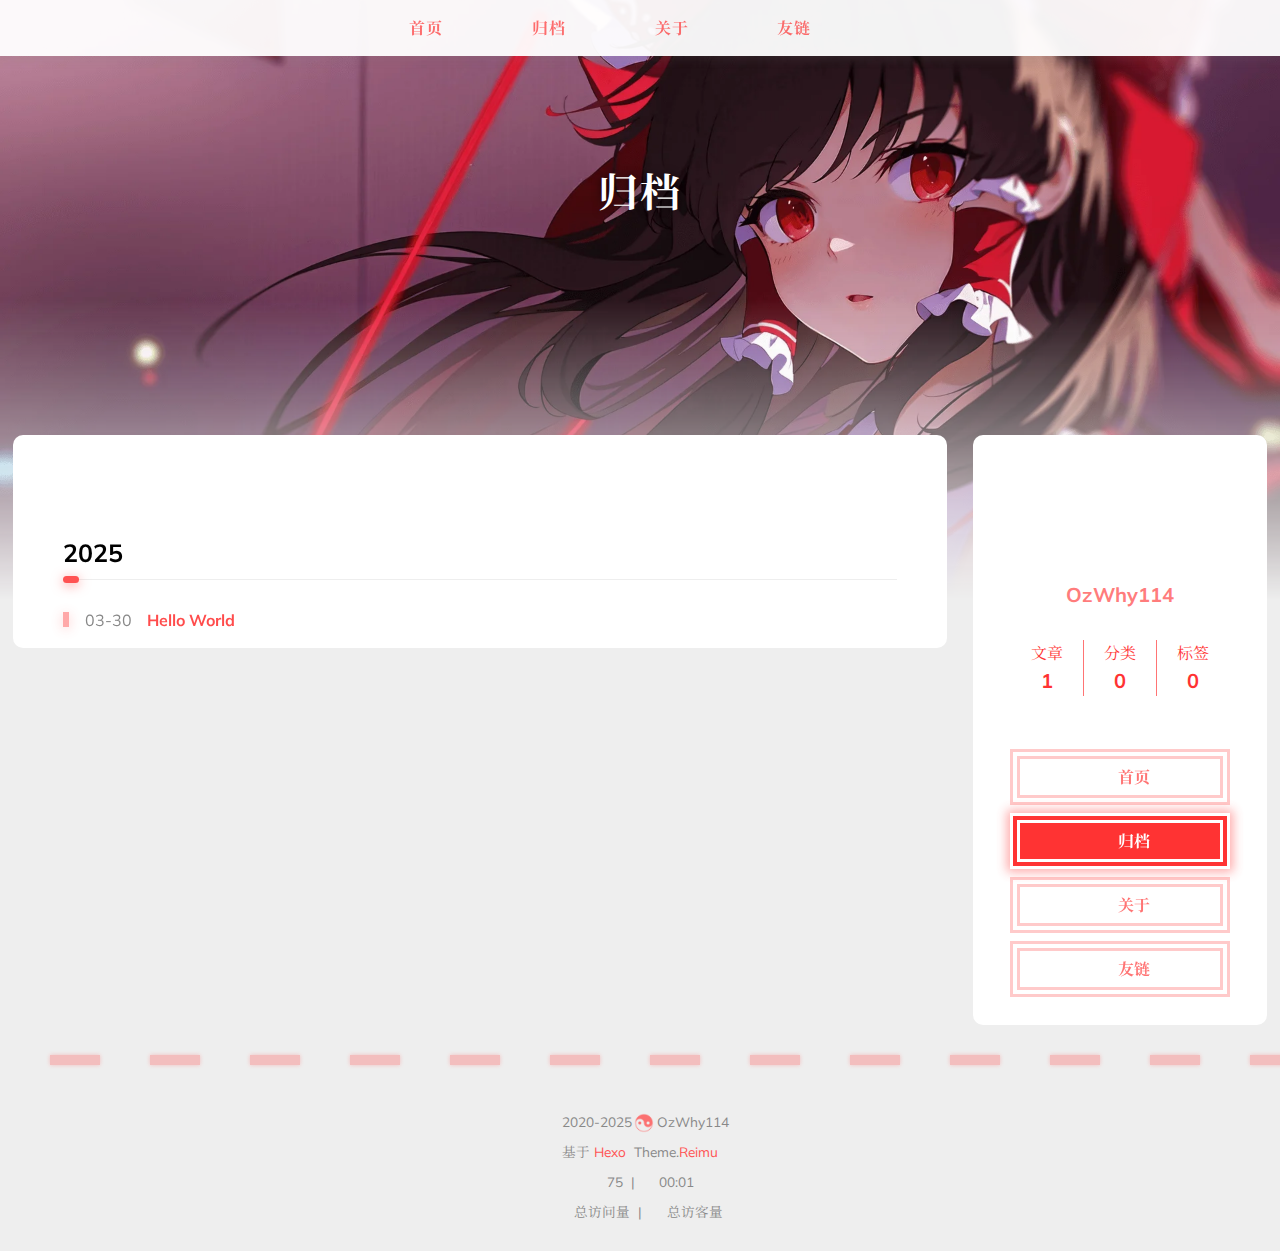
==== archives/index.html @ 9b06b402 "Site updated: 2025-03-31 12:13:21" ====
<!DOCTYPE html>
  <html lang="zh-CN"  
    
      data-theme-mode="auto"
    
  >
  <head>
  
  <meta charset="utf-8">
  

  

  

  <script>window.REIMU_CONFIG = {};window.REIMU_CONFIG.icon_font = '4552607_0khxww3tj3q9';window.REIMU_CONFIG.clipboard_tips = {"success":"复制成功(*^▽^*)","fail":"复制失败 (ﾟ⊿ﾟ)ﾂ","copyright":{"enable":false,"count":50,"content":"本文版权：本博客所有文章除特别声明外，均采用 BY-NC-SA 许可协议。转载请注明出处！"}};window.REIMU_CONFIG.code_block = {"expand":true};window.REIMU_CONFIG.base = 'http://example.com';</script>
  
  <title>
    归档 |
    
    Hexo
  </title>
  <meta name="viewport" content="width=device-width, initial-scale=1, shrink-to-fit=no">
  <link rel="preconnect" href="https://fonts.gstatic.com/" crossorigin><link rel="preload" as="style" href="https://fonts.googleapis.com/css?family=Mulish:400,400italic,700,700italic%7CNoto%20Serif%20SC:400,400italic,700,700italic&display=swap"><link rel="stylesheet" href="https://fonts.googleapis.com/css?family=Mulish:400,400italic,700,700italic%7CNoto%20Serif%20SC:400,400italic,700,700italic&display=swap" media="print" onload="this.media&#x3D;&#39;all&#39;">
  
    <link rel="preload" href="//at.alicdn.com/t/c/font_4552607_0khxww3tj3q9.woff2" as="font" type="font/woff2" crossorigin="anonymous">
  
  
    
<link rel="stylesheet" href="/css/loader.css">

  
  
    <meta property="og:type" content="website">
<meta property="og:title" content="Hexo">
<meta property="og:url" content="http://example.com/archives/index.html">
<meta property="og:site_name" content="Hexo">
<meta property="og:locale" content="zh_CN">
<meta property="og:image" content="http://example.com/images/banner.webp">
<meta property="article:author" content="OzWhy114">
<meta name="twitter:card" content="summary">
<meta name="twitter:image" content="http://example.com/images/banner.webp">
  
  
    <link rel="alternate" href="/atom.xml" title="Hexo" type="application/atom+xml">
  
  
    <link rel="shortcut icon" href="/images/favicon.ico">
  
  
<link rel="stylesheet" href="/css/style.css">

  <link rel="preload" href="https://npm.webcache.cn/photoswipe@5.4.4/dist/photoswipe.css" as="style" onload="this.onload=null;this.rel='stylesheet'">
  
  
  
  
    
<script src="https://npm.webcache.cn/pace-js@1.2.4/pace.min.js" integrity="sha384-k6YtvFUEIuEFBdrLKJ3YAUbBki333tj1CSUisai5Cswsg9wcLNaPzsTHDswp4Az8" crossorigin="anonymous"></script>

  
  
    
<link rel="stylesheet" href="https://npm.webcache.cn/@reimujs/aos@0.1.0/dist/aos.css">

  
  
  
<meta name="generator" content="Hexo 7.3.0"></head>

  <body>
    
    
  <div id='loader'>
    <div class="loading-left-bg loading-bg"></div>
    <div class="loading-right-bg loading-bg"></div>
    <div class="spinner-box">
      <div class="loading-taichi">
        
          <svg width="150" height="150" viewBox="0 0 1024 1024" class="icon" version="1.1" xmlns="https://www.w3.org/2000/svg" shape-rendering="geometricPrecision">
            <path d="M303.5 432A80 80 0 0 1 291.5 592A80 80 0 0 1 303.5 432z" fill="var(--red-1, #ff5252)" />
            <path d="M512 65A447 447 0 0 1 512 959L512 929A417 417 0 0 0 512 95A417 417 0 0 0 512 929L512 959A447 447 0 0 1 512 65z 
           M512 95A417 417 0 0 1 929 512A208.5 208.5 0 0 1 720.5 720.5L720.5 592A80 80 0 0 0 720.5 432A80 80 0 0 0 720.5 592L720.5 720.5A208.5 208.5 0 0 1 512 512A208.5 208.5 0 0 0 303.5 303.5A208.5 208.5 0 0 0 95 512A417 417 0 0 1 512 95z" fill="var(--red-1, #ff5252)" />
          </svg>
        
      </div>
      <div class="loading-word">少女祈祷中...</div>
    </div>
  </div>
  </div>
  <script>
    var time = null;
    var startLoading = () => {
      time = Date.now();
      document.getElementById('loader').classList.remove("loading");
    }
    var endLoading = () => {
      if (!time) {
        document.body.style.overflow = 'auto';
        document.getElementById('loader').classList.add("loading");
      } else {
        if (Date.now() - time > 500) {
          time = null;
          document.body.style.overflow = 'auto';
          document.getElementById('loader').classList.add("loading");
        } else {
          setTimeout(endLoading, 500 - (Date.now() - time));
          time = null;
        }
      }
    }
    window.addEventListener('DOMContentLoaded', endLoading);
    document.getElementById('loader').addEventListener('click', endLoading);
  </script>

<div id="copy-tooltip" style="pointer-events: none; opacity: 0; transition: all 0.2s ease; position: fixed;top: 50%;left: 50%;z-index: 999;transform: translate(-50%, -50%);color: white;background: rgba(0, 0, 0, 0.5);padding: 10px 15px;border-radius: 10px;">
</div>


    <div id="container">
      <div id="wrap">
        <div id="header-nav">
  <nav id="main-nav">
    
      
        <span class="main-nav-link-wrap">
          <div class="main-nav-icon icon rotate">
            &#xe62b;
          </div>
          <a class="main-nav-link" href="/">首页</a>
        </span>
      
        <span class="main-nav-link-wrap">
          <div class="main-nav-icon icon rotate">
            &#xe62b;
          </div>
          <a class="main-nav-link" href="/archives">归档</a>
        </span>
      
        <span class="main-nav-link-wrap">
          <div class="main-nav-icon icon rotate">
            &#xe62b;
          </div>
          <a class="main-nav-link" href="/about">关于</a>
        </span>
      
        <span class="main-nav-link-wrap">
          <div class="main-nav-icon icon rotate">
            &#xe62b;
          </div>
          <a class="main-nav-link" href="/friend">友链</a>
        </span>
      
    
    <a id="main-nav-toggle" class="nav-icon"></a>
  </nav>
  <nav id="sub-nav">
    
      <a id="nav-rss-link" class="nav-icon" href="/atom.xml" title="RSS 订阅" target="_blank"></a>
    
    
    
  </nav>
  
</div>
<header id="header">
  
    
      <picture>
        
      </picture>
      
        <img fetchpriority="high" src="/images/banner.webp" alt="">
      
    
  
  <div id="header-outer">
    <div id="header-title">
      
        
        
          <a href="/" id="logo">
            <h1 data-aos="slide-up">归档</h1>
          </a>
        
      
      
        
        <h2 id="subtitle-wrap" data-aos="slide-down">
          
        </h2>
      
    </div>
  </div>
</header>

        <div id="content"  class="sidebar-right" >
          <aside id="sidebar">
  
  
  
  <div class="sidebar-wrapper ">
    <div class="sidebar-wrap" data-aos="fade-up">
      
        <div class="sidebar-author">
  <img data-src="/avatar/avatar.webp" data-sizes="auto" alt="OzWhy114" class="lazyload">
  <div class="sidebar-author-name">OzWhy114</div>
  <div class="sidebar-description"></div>
</div>
<div class="sidebar-state">
  <div class="sidebar-state-article">
    <div>文章</div>
    <div class="sidebar-state-number">1</div>
  </div>
  <div class="sidebar-state-category">
    <div>分类</div>
    <div class="sidebar-state-number">0</div>
  </div>
  <div class="sidebar-state-tag">
    <div>标签</div>
    <div class="sidebar-state-number">0</div>
  </div>
</div>
<div class="sidebar-social">
  
</div>
<div class="sidebar-menu">
  
    
      <div class="sidebar-menu-link-wrap">
        <a class="sidebar-menu-link-dummy" href="/" aria-label="首页"></a>
        <div class="sidebar-menu-icon icon rotate">
          &#xe62b;
        </div>
        <div class="sidebar-menu-link">首页</div>
      </div>
    
      <div class="sidebar-menu-link-wrap">
        <a class="sidebar-menu-link-dummy" href="/archives" aria-label="归档"></a>
        <div class="sidebar-menu-icon icon rotate">
          &#xe62b;
        </div>
        <div class="sidebar-menu-link">归档</div>
      </div>
    
      <div class="sidebar-menu-link-wrap">
        <a class="sidebar-menu-link-dummy" href="/about" aria-label="关于"></a>
        <div class="sidebar-menu-icon icon rotate">
          &#xe62b;
        </div>
        <div class="sidebar-menu-link">关于</div>
      </div>
    
      <div class="sidebar-menu-link-wrap">
        <a class="sidebar-menu-link-dummy" href="/friend" aria-label="友链"></a>
        <div class="sidebar-menu-icon icon rotate">
          &#xe62b;
        </div>
        <div class="sidebar-menu-link">友链</div>
      </div>
    
  
</div>

      
      
    </div>
  </div>

  <div class="sidebar-widget">
  
  </div>
  
</aside>

          <section id="main">
<div class="archives-outer-wrap" data-aos="fade-up">
  
    <div class="tag-wrap">
  
</div>
<div class="category-wrap">
  
</div>
  
  
    
    
    
      
      
        
        
        <section class="archives-wrap" data-aos="fade-up">
          <div class="archive-year-wrap">
            <a href="/archives/2025" class="archive-year">2025</a>
          </div>
          <ul>
            
            <li class="archive-article">
  <div class="archive-article-date-wrap">
    <span>
      <time class="dt-published" datetime="2025-03-30T09:02:22.899Z" itemprop="datePublished">03-30</time>
    </span>
  </div>
  
    <a class="archive-article-title" href="/2025/03/30/hello-world/">Hello World</a>
  
</li>

            
            
          </ul>
        </section>
    
  
  </div>



</section>
        </div>
        
        
        <footer id="footer">
  <div style="width: 100%; overflow: hidden">
    <div class="footer-line"></div>
  </div>
  <div id="footer-info">
    
    <div>
      <span class="icon-copyright"></span>
      2020-2025
      <span class="footer-info-sep rotate"></span>
      OzWhy114
    </div>
    
      <div>
        基于&nbsp;<a href="https://hexo.io/" rel="noopener external nofollow noreferrer" target="_blank">Hexo</a>&nbsp;
        Theme.<a href="https://github.com/D-Sketon/hexo-theme-reimu" rel="noopener external nofollow noreferrer" target="_blank">Reimu</a>
      </div>
    
    
      <div>
        <span class="icon-brush"></span>
        75
        &nbsp;|&nbsp;
        <span class="icon-coffee"></span>
        00:01
      </div>
    
    
    
    
      <div>
        <span class="icon-eye"></span>
        <span id="busuanzi_container_site_pv">总访问量&nbsp;<span id="busuanzi_value_site_pv"></span></span>
        &nbsp;|&nbsp;
        <span class="icon-user"></span>
        <span id="busuanzi_container_site_uv">总访客量&nbsp;<span id="busuanzi_value_site_uv"></span></span>
      </div>
    
  </div>
</footer>

        
          <div class="sidebar-top">
            <div class="sidebar-top-taichi rotate"></div>
            <div class="arrow-up"></div>
          </div>
        
        <div id="mask" class="hide"></div>
      </div>
      <nav id="mobile-nav">
  <div class="sidebar-wrap">
    
      <div class="sidebar-author">
  <img data-src="/avatar/avatar.webp" data-sizes="auto" alt="OzWhy114" class="lazyload">
  <div class="sidebar-author-name">OzWhy114</div>
  <div class="sidebar-description"></div>
</div>
<div class="sidebar-state">
  <div class="sidebar-state-article">
    <div>文章</div>
    <div class="sidebar-state-number">1</div>
  </div>
  <div class="sidebar-state-category">
    <div>分类</div>
    <div class="sidebar-state-number">0</div>
  </div>
  <div class="sidebar-state-tag">
    <div>标签</div>
    <div class="sidebar-state-number">0</div>
  </div>
</div>
<div class="sidebar-social">
  
</div>
<div class="sidebar-menu">
  
    
      <div class="sidebar-menu-link-wrap">
        <a class="sidebar-menu-link-dummy" href="/" aria-label="首页"></a>
        <div class="sidebar-menu-icon icon rotate">
          &#xe62b;
        </div>
        <div class="sidebar-menu-link">首页</div>
      </div>
    
      <div class="sidebar-menu-link-wrap">
        <a class="sidebar-menu-link-dummy" href="/archives" aria-label="归档"></a>
        <div class="sidebar-menu-icon icon rotate">
          &#xe62b;
        </div>
        <div class="sidebar-menu-link">归档</div>
      </div>
    
      <div class="sidebar-menu-link-wrap">
        <a class="sidebar-menu-link-dummy" href="/about" aria-label="关于"></a>
        <div class="sidebar-menu-icon icon rotate">
          &#xe62b;
        </div>
        <div class="sidebar-menu-link">关于</div>
      </div>
    
      <div class="sidebar-menu-link-wrap">
        <a class="sidebar-menu-link-dummy" href="/friend" aria-label="友链"></a>
        <div class="sidebar-menu-icon icon rotate">
          &#xe62b;
        </div>
        <div class="sidebar-menu-link">友链</div>
      </div>
    
  
</div>

    
  </div>
  
</nav>

    </div>
    
    
<script src="https://npm.webcache.cn/lazysizes@5.3.2/lazysizes.min.js" integrity="sha384-3gT&#x2F;vsepWkfz&#x2F;ff7PpWNUeMzeWoH3cDhm&#x2F;A8jM7ouoAK0&#x2F;fP&#x2F;9bcHHR5kHq2nf+e" crossorigin="anonymous"></script>


<script src="https://npm.webcache.cn/clipboard@2.0.11/dist/clipboard.min.js" integrity="sha384-J08i8An&#x2F;QeARD9ExYpvphB8BsyOj3Gh2TSh1aLINKO3L0cMSH2dN3E22zFoXEi0Q" crossorigin="anonymous"></script>



<script src="/js/script.js"></script>



  
<script src="/js/aos.js"></script>

  <script>
    var aosInit = () => {
      AOS.init({
        duration: 1000,
        easing: "ease",
        once: true,
        offset: 50,
      });
    };
    if (document.readyState === 'loading') {
      document.addEventListener('DOMContentLoaded', aosInit);
    } else {
      aosInit();
    }
  </script>



<script src="/js/pjax_script.js" data-pjax></script>







  
<script src="https://npm.webcache.cn/mouse-firework@0.1.0/dist/index.umd.js" integrity="sha384-KM6i7tu43nYd6e0beIljxHMC5tZc58XBDu7pPA58w50h18Jsx7gLdimfS09RXlKv" crossorigin="anonymous"></script>

  <script>
    window.firework && window.firework(JSON.parse('{"excludeElements":["a","button"],"particles":[{"shape":"circle","move":["emit"],"easing":"easeOutExpo","colors":["#ff5252","#ff7c7c","#ffafaf","#ffd0d0"],"number":20,"duration":[1200,1800],"shapeOptions":{"radius":[16,32],"alpha":[0.3,0.5]}},{"shape":"circle","move":["diffuse"],"easing":"easeOutExpo","colors":["#ff0000"],"number":1,"duration":[1200,1800],"shapeOptions":{"radius":20,"alpha":[0.2,0.5],"lineWidth":6}}]}'))
  </script>










<div id="lazy-script">
  <div>
       
    
    
      
    
    
  </div>
</div>


  <script>
    console.log(String.raw`%c 
 ______     ______     __     __    __     __  __    
/\  == \   /\  ___\   /\ \   /\ "-./  \   /\ \/\ \   
\ \  __<   \ \  __\   \ \ \  \ \ \-./\ \  \ \ \_\ \  
 \ \_\ \_\  \ \_____\  \ \_\  \ \_\ \ \_\  \ \_____\ 
  \/_/ /_/   \/_____/   \/_/   \/_/  \/_/   \/_____/ 
                                                  
`,'color: #ff5252;')
    console.log('%c Theme.Reimu v' + '1.6.0' + ' %c https://github.com/D-Sketon/hexo-theme-reimu ', 'color: white; background: #ff5252; padding:5px 0;', 'padding:4px;border:1px solid #ff5252;')
  </script>
  



  
<script src="https://npm.webcache.cn/busuanzi@2.3.0/bsz.pure.mini.js" integrity="sha384-0M75wtSkhjIInv4coYlaJU83+OypaRCIq2SukQVQX04eGTCBXJDuWAbJet56id+S" crossorigin="anonymous" async></script>




<script>
  if ('serviceWorker' in navigator) {
    navigator.serviceWorker.getRegistrations().then((registrations) => {
      for (let registration of registrations) {
        registration.unregister();
      }
    });
  }
</script>









    
  </body>
  </html>
---- css/loader.css ----
[data-theme="dark"] #loader .loading-bg {
  background-color: rgba(37,37,37,0.9);
}
[data-theme="dark"] #loader .spinner-box .loading-word {
  color: var(--red-1, #ff5252);
}
#loader .loading-bg {
  position: fixed;
  z-index: 1000;
  width: 50%;
  height: 100%;
  background-color: rgba(255,255,255,0.9);
  transition: 0.8s;
}
#loader .loading-right-bg {
  right: 0;
}
#loader .spinner-box {
  position: fixed;
  z-index: 1001;
  display: flex;
  justify-content: center;
  align-items: center;
  width: 100%;
  height: 100vh;
  opacity: 1;
  transition: 0.5s;
}
#loader .spinner-box .loading-taichi {
  opacity: 0.8;
  animation: rotate-all 2s linear infinite;
}
#loader .spinner-box .loading-word {
  position: absolute;
  color: var(--red-1, #ff5252);
  top: calc(50% + 110px);
  left: 50%;
  transform: translate(-50%, -50%);
  font: 700 1.2rem Mulish, 'Noto Serif SC', 'Noto Serif JP', -apple-system, 'PingFang SC', 'Microsoft YaHei', sans-serif;
}
#loader.loading .loading-left-bg {
  transform: translate(-100%, 0);
}
#loader.loading .loading-right-bg {
  transform: translate(100%, 0);
}
#loader.loading .spinner-box {
  opacity: 0;
  visibility: hidden;
}
@keyframes rotate-all {
  100% {
    transform: rotate(360deg);
  }
}
---- css/style.css ----
:root {
  --red-0: #f00;
  --red-1: #ff5252;
  --red-2: #ff7c7c;
  --red-3: #ffafaf;
  --red-4: #ffd0d0;
  --red-5: #ffecec;
  --red-5-5: #fff3f3;
  --red-6: #fff7f7;
  --grey-9: #888;
  --grey-7: var(--color-default);
  --color-archive-year: #000;
  --color-default: #555;
  --color-border: var(--red-3);
  --color-link: var(--red-1);
  --color-background: #eee;
  --color-code-background: #f8f8f8;
  --color-header-background: rgba(255,255,255,0.9);
  --color-footer-background: #fff;
  --color-mobile-nav-background: #fff;
  --color-wrap: #fff;
  --color-sticky: #fff;
  --color-h2-border: #eee;
  --color-meta-shadow: var(--red-6);
  --color-hover-shadow: rgba(120,120,120,0.15);
  --color-h2-after: var(--red-1);
  --color-red-6-shadow: rgba(255,78,78,0.6);
  --color-red-3-shadow: rgba(255,78,78,0.3);
  --highlight-nav: #e6e6e6;
  --highlight-scrollbar: #d6d6d6;
  --highlight-background: #f7f7f7;
  --highlight-current-line: #dadada;
  --highlight-selection: #e9e9e9;
  --highlight-foreground: #4d4d4d;
  --highlight-comment: #7d7d7d;
  --highlight-red: #c8362b;
  --highlight-orange: #b66014;
  --highlight-yellow: #cb911d;
  --highlight-green: #2ea52e;
  --highlight-aqua: #479d9d;
  --highlight-blue: #1973b8;
  --highlight-purple: #7135ac;
  --cursor-default: url("../images/cursor/reimu-cursor-default.png"), auto;
  --cursor-pointer: url("../images/cursor/reimu-cursor-pointer.png"), pointer;
  --cursor-text: url("../images/cursor/reimu-cursor-text.png"), text;
  --footer-icon: url("../images/taichi.png");
  --sponsor-icon: url("../images/taichi.png");
  --top-icon: url("../images/taichi.png");
}
[data-theme="dark"]:root {
  --red-0: var(--red-1);
  --red-4: rgba(255,208,208,0.5);
  --red-5: rgba(255,228,228,0.15);
  --red-5-5: rgba(255,236,236,0.05);
  --red-6: rgba(255,243,243,0.2);
  --color-archive-year: #999;
  --color-default: #999;
  --color-border: var(--red-5);
  --color-background: #21252b;
  --color-code-background: rgba(232,232,232,0.1);
  --color-header-background: #222;
  --color-footer-background: #21252b;
  --color-mobile-nav-background: #21252b;
  --color-wrap: #272b30;
  --color-h2-border: #47474a;
  --color-meta-shadow: rgba(0,0,0,0.2);
  --color-hover-shadow: rgba(0,0,0,0.2);
  --highlight-nav: #2e353f;
  --highlight-scrollbar: #454d59;
  --highlight-background: #22272e;
  --highlight-current-line: #393939;
  --highlight-selection: #515151;
  --highlight-foreground: #ccc;
  --highlight-comment: #999;
  --highlight-red: #f47067;
  --highlight-orange: #f69d50;
  --highlight-yellow: #fc6;
  --highlight-green: #9c9;
  --highlight-aqua: #6cc;
  --highlight-blue: #54b6ff;
  --highlight-purple: #dcbdfb;
}
[data-theme="dark"]:root img {
  filter: brightness(70%);
}
[data-theme="dark"]:root .pswp__img {
  opacity: 1;
  filter: none;
  animation: none;
}
[data-theme="dark"]:root img.lazyloaded {
  opacity: 1;
  animation: blur-darken 0.8s ease-in-out forwards;
}
body [data-aos='fade-up'] {
  transform: translate3d(0, 30px, 0);
}
body [data-aos='zoom-in'] {
  transform: scale(0.8);
}
[data-aos^=fade],
[data-aos^=zoom] {
  transition-property: all !important;
}
@keyframes blur {
  0% {
    filter: blur(10px);
  }
  to {
    filter: blur(0);
  }
}
@keyframes blur-darken {
  0% {
    filter: blur(10px) brightness(70%);
  }
  to {
    filter: blur(0) brightness(70%);
  }
}
@keyframes rotate-all {
  100% {
    transform: rotate(360deg);
  }
}
@keyframes transform-all {
  100% {
    transform: translateX(-100px);
  }
}
.article-entry h1 {
  font-size: 2em;
}
.article-entry h2 {
  font-size: 1.5em;
  position: relative;
}
.article-entry h2:before {
  content: "";
  position: absolute;
  width: 100%;
  border-bottom: 1px solid var(--color-h2-border);
  bottom: -15px;
  box-sizing: unset;
  transition: 1s;
}
.article-entry h2:after {
  content: "";
  position: absolute;
  background: var(--color-h2-after);
  width: 1em;
  height: 7px;
  bottom: -18px;
  left: 0;
  border-radius: 10px;
  box-shadow: 0 2px 12px var(--color-red-6-shadow);
  transition: 0.3s;
}
.article-entry h2:hover:after {
  width: 3em;
}
.article-entry h3 {
  font-size: 1.3em;
}
.article-entry h4 {
  font-size: 1.2em;
}
.article-entry h5 {
  font-size: 1em;
}
.article-entry h6 {
  font-size: 1em;
  color: var(--grey-9);
}
.article-entry hr {
  margin: 10px 0;
  opacity: 0.3;
  height: 4px;
  background-image: linear-gradient(to right, var(--red-0) 50%, transparent 0%);
  background-size: 50px 4px;
  background-repeat: repeat-x;
  border: none;
  filter: drop-shadow(0px 0px 2px var(--red-1));
  transition: opacity 0.3s;
}
.article-entry hr:hover {
  opacity: 0.5;
}
.article-entry strong {
  font-weight: bold;
}
.article-entry em,
.article-entry cite {
  font-style: italic;
}
.article-entry sup,
.article-entry sub {
  font-size: 0.75em;
  line-height: 0;
  position: relative;
  vertical-align: baseline;
}
.article-entry sup {
  top: -0.5em;
}
.article-entry sub {
  bottom: -0.2em;
}
.article-entry small {
  font-size: 0.85em;
}
.article-entry acronym,
.article-entry abbr {
  text-decoration: none;
  border-bottom: 1px dotted;
}
.article-entry ul,
.article-entry ol,
.article-entry dl {
  margin: 0 20px;
  line-height: 1.8em;
}
.article-entry ul ul,
.article-entry ol ul,
.article-entry ul ol,
.article-entry ol ol {
  margin-top: 0;
  margin-bottom: 0;
}
.article-entry ul {
  list-style: disc;
}
.article-entry ol {
  list-style: decimal;
}
.article-entry dt {
  font-weight: bold;
}
@font-face {
  font-family: "iconfont";
  src: url("//at.alicdn.com/t/c/font_4552607_0khxww3tj3q9.woff2") format('woff2');
  font-display: swap;
}
.tag-wrap .archives-tag-list-link:before {
  font-family: "iconfont";
  content: "\e622";
}
.category-wrap .archives-category-list-link:before {
  font-family: "iconfont";
  content: "\e604";
}
.article-date-link:before {
  font-family: "iconfont";
  content: "\e606";
}
.article-category-link:before {
  font-family: "iconfont";
  content: "\e604";
}
.article-tag-list-link:before {
  font-family: "iconfont";
  content: "\e622";
}
.article-comment-link:before {
  font-family: "iconfont";
  content: "\e608";
}
.icon-copyright:before {
  font-family: "iconfont";
  content: "\e60a";
}
.icon-brush:before {
  font-family: "iconfont";
  content: "\e618";
}
.icon-coffee:before {
  font-family: "iconfont";
  content: "\e607";
}
.icon-eye:before {
  font-family: "iconfont";
  content: "\e60f";
}
.icon-user:before {
  font-family: "iconfont";
  content: "\e628";
}
#main-nav-toggle:before {
  font-family: "iconfont";
  content: "\e62f";
}
#nav-rss-link:before {
  font-family: "iconfont";
  content: "\e61f";
}
#nav-search-btn:before {
  font-family: "iconfont";
  content: "\e631";
}
#nav-sun-btn:before {
  font-family: "iconfont";
  content: "\e621";
}
#nav-moon-btn:before {
  font-family: "iconfont";
  content: "\e617";
}
#nav-circle-half-stroke-btn:before {
  font-family: "iconfont";
  content: "\e641";
}
#nav-language-btn:before {
  font-family: "iconfont";
  content: "\e642";
}
.icon-copy:before {
  font-family: "iconfont";
  content: "\e60c";
}
.icon-chevron-down:before {
  font-family: "iconfont";
  content: "\e609";
}
.icon-check:before {
  font-family: "iconfont";
  content: "\e636";
}
.icon-times:before {
  font-family: "iconfont";
  content: "\e637";
}
.icon-calendar:before {
  font-family: "iconfont";
  content: "\e605";
}
.icon-pencil:before {
  font-family: "iconfont";
  content: "\e61b";
}
.icon-clock:before {
  font-family: "iconfont";
  content: "\e613";
}
.post-sticky:before {
  font-family: "iconfont";
  content: "\e627";
}
.reimu-popup .popup-btn-close:before {
  font-family: "iconfont";
  content: "\e626";
}
.reimu-search-input-icon:before {
  font-family: "iconfont";
  content: "\e631";
}
.ais-pagination--item__previous a:before {
  font-family: "iconfont";
  content: "\e601";
}
.ais-pagination--item__next a:before {
  font-family: "iconfont";
  content: "\e630";
}
.sidebar-btn-wrapper .sidebar-toc-btn:before {
  font-family: "iconfont";
  content: "\e633";
}
.sidebar-btn-wrapper .sidebar-common-btn:before {
  font-family: "iconfont";
  content: "\e632";
}
.sidebar-top .arrow-up:before {
  font-family: "iconfont";
  content: "\e634";
}
.icon-link:before {
  font-family: "iconfont";
  content: "\e639";
}
.icon-globe:before {
  font-family: "iconfont";
  content: "\e638";
}
.icon-creative-commons:before {
  font-family: "iconfont";
  content: "\e63a";
}
.icon-taichi:before {
  font-family: "iconfont";
  content: "\e62b";
}
.icon-image:before {
  font-family: "iconfont";
  content: "\e63f";
}
.icon {
  font-family: "iconfont";
}
html,
body,
div,
span,
applet,
object,
iframe,
h1,
h2,
h3,
h4,
h5,
h6,
p,
blockquote,
pre,
a,
abbr,
acronym,
address,
big,
cite,
code,
del,
dfn,
em,
img,
ins,
kbd,
q,
s,
samp,
small,
strike,
strong,
sub,
sup,
tt,
var,
dl,
dt,
dd,
ol,
ul,
li,
fieldset,
form,
label,
legend,
table,
caption,
tbody,
tfoot,
thead,
tr,
th,
td {
  margin: 0;
  padding: 0;
  border: 0;
  outline: 0;
  font-weight: inherit;
  font-style: inherit;
  font-family: inherit;
  font-size: 100%;
  vertical-align: baseline;
}
body {
  line-height: 1;
  color: #000;
  background: #fff;
}
ol,
ul {
  list-style: none;
}
table {
  border-collapse: separate;
  border-spacing: 0;
  vertical-align: middle;
}
caption,
th,
td {
  text-align: left;
  font-weight: normal;
  vertical-align: middle;
}
a img {
  border: none;
}
h1,
h2,
h3,
h4,
h5,
h6 {
  font-family: 'Mulish','Noto Serif SC', '-apple-system','PingFang SC','Microsoft YaHei','sans-serif';
  font-weight: 700;
}
input,
button {
  margin: 0;
  padding: 0;
}
input::-moz-focus-inner,
button::-moz-focus-inner {
  border: 0;
  padding: 0;
}
html,
body,
#container {
  height: 100%;
  scroll-behavior: smooth;
  cursor: var(--cursor-default);
}
body {
  width: 100%;
  background: var(--color-background);
  -webkit-text-size-adjust: 100%;
  -webkit-font-smoothing: antialiased;
  text-size-adjust: 100%;
  font-family: 'Mulish','Noto Serif SC', '-apple-system','PingFang SC','Microsoft YaHei','sans-serif';
  transition: background 1s;
}
body ::selection {
  background: var(--red-1);
  color: #fff;
}
a {
  cursor: var(--cursor-pointer) !important;
}
.site-search input {
  cursor: var(--cursor-text) !important;
}
#main span,
#main p,
#main code,
#main kbd,
#main input,
#main textarea {
  cursor: var(--cursor-text) !important;
}
#main nav span {
  cursor: var(--cursor-default) !important;
}
#container {
  position: relative;
}
.mobile-nav-on {
  overflow: hidden !important;
}
#wrap {
  position: absolute;
  z-index: 1;
  top: 0;
  left: 0;
  height: 100%;
  width: 100%;
  transition: 1s;
  background: var(--color-background);
}
#main {
  flex: 1;
  padding: 0 10px;
  max-width: 100%;
  box-sizing: border-box;
}
@media screen and (max-width: 959px) {
  #main {
    min-width: 100%;
  }
}
#content {
  position: relative;
  display: flex;
  padding-top: 5px;
  align-items: stretch;
  max-width: 1350px;
  margin: 0 auto;
  overflow: visible;
}
@media screen and (min-width: 960px) {
  .sidebar-left #main,
  .sidebar-right #main {
    padding: 0;
    width: 73%;
    margin: 0 1%;
  }
}
#content.sidebar-right {
  flex-direction: row-reverse;
}
#mask {
  z-index: 1000;
  position: fixed;
  top: 0;
  left: 0;
  width: 100%;
  height: 100%;
  background: rgba(0,0,0,0.3);
  backdrop-filter: blur(3px);
  -webkit-backdrop-filter: blur(3px);
  opacity: 1;
  transition: 0.3s;
}
#mask.hide {
  opacity: 0;
  visibility: hidden;
}
#header {
  min-height: 400px;
  height: 35vh;
  position: relative;
}
#header img {
  position: absolute;
  top: 0;
  left: 0;
  width: 100%;
  height: 150%;
  z-index: -2;
  user-select: none;
  display: block;
  object-fit: cover;
  transition: 0.3s;
  -webkit-mask: linear-gradient(to top, transparent, #fff 50%);
  mask: linear-gradient(to top, transparent, #fff 50%);
}
@media screen and (max-width: 959px) {
  #header img {
    height: 120%;
  }
}
@media screen and (max-width: 767px) {
  #header img {
    height: 100%;
  }
}
#header-outer {
  height: 100%;
  position: relative;
  max-width: 100%;
}
[data-theme="dark"] #header-nav:hover {
  background: var(--color-header-background);
}
#header-nav {
  position: fixed;
  top: 0;
  left: 0;
  right: 0;
  display: flex;
  justify-content: center;
  background: var(--color-header-background);
  box-shadow: 0 0 10px 3px var(--color-hover-shadow);
  transition: background 1s, top 0.3s;
  z-index: 200;
}
#header-nav:hover {
  background: rgba(255,255,255,0.95);
}
#header-nav.header-nav-hidden {
  top: -80px;
}
#header-title {
  font-family: 'Mulish','Noto Serif SC', '-apple-system','PingFang SC','Microsoft YaHei','sans-serif';
  font-weight: 700;
  text-align: center;
  position: absolute;
  top: 50%;
  margin: -20px 2.5% 0;
  width: 95%;
}
#logo,
#subtitle {
  text-decoration: none;
  color: #fff;
}
#logo {
  font-size: 40px;
  font-weight: 700;
  letter-spacing: 2px;
  display: inline-block;
  transform: translateY(-20%);
  text-shadow: 0 0 0.5rem rgba(0,0,0,0.7);
}
@media screen and (max-width: 959px) {
  #logo {
    font-size: 35px;
  }
}
@media screen and (min-width: 480px) and (max-width: 767px) {
  #logo {
    font-size: 30px;
  }
}
@media screen and (max-width: 479px) {
  #logo {
    font-size: 30px;
  }
}
#subtitle {
  font-size: 18px;
  font-weight: 400;
  letter-spacing: 1px;
  text-shadow: 0 0 5px rgba(0,0,0,0.7);
}
@media screen and (max-width: 959px) {
  #subtitle {
    font-size: 15px;
  }
}
@media screen and (min-width: 480px) and (max-width: 767px) {
  #subtitle {
    font-size: 14px;
  }
}
@media screen and (max-width: 479px) {
  #subtitle {
    font-size: 13px;
  }
}
#subtitle-wrap {
  margin-top: 18px;
}
#main-nav {
  display: flex;
  align-items: center;
}
.nav-icon,
.main-nav-link-wrap,
.main-nav-link,
.main-nav-icon {
  color: var(--red-0);
  opacity: 0.8;
  text-decoration: none;
  transition: 0.2s;
  padding: 20px 15px;
}
.main-nav-link-wrap {
  padding: 0 15px;
  display: flex;
  transition: 0.3s;
}
.main-nav-link-wrap:hover {
  opacity: 1;
}
@media screen and (max-width: 959px) {
  .main-nav-link-wrap {
    padding: 0 10px;
  }
}
@media screen and (max-width: 767px) {
  .main-nav-link-wrap {
    padding: 0 4px;
  }
}
.nav-icon {
  text-align: center;
  font-size: 14px;
  width: 14px;
  height: 14px;
  will-change: transform;
}
.nav-icon:hover {
  opacity: 1;
  transform: scale(1.1);
}
[data-theme="dark"] .main-nav-link,
[data-theme="dark"] .nav-icon,
[data-theme="dark"] .main-nav-link-wrap {
  color: var(--red-2);
}
@media screen and (max-width: 767px) {
  .main-nav-link-wrap {
    display: none;
  }
}
.main-nav-link-wrap:hover .main-nav-icon:before {
  transform: rotate(90deg) scale(1.1);
}
.main-nav-link-wrap:hover .main-nav-icon {
  transform: scale(1.1);
}
.main-nav-link-wrap:hover .main-nav-icon.rotate {
  transform: rotate(90deg) scale(1.1);
}
.main-nav-link {
  letter-spacing: 1px;
  font-weight: 700;
  opacity: 0.7;
}
.main-nav-icon {
  cursor: var(--cursor-pointer);
  padding: 15px 5px;
  display: flex;
  align-items: center;
  font-size: 24px;
  font-weight: 400;
  transition: transform 0.3s;
  will-change: transform;
}
.main-nav-icon.rotate {
  transform: rotate(90deg);
}
.main-nav-icon:before {
  font-size: 24px;
  font-weight: 400;
  transform: rotate(90deg);
  transition: transform 0.3s;
  will-change: transform;
}
#main-nav-toggle {
  display: none;
}
@media screen and (max-width: 767px) {
  #main-nav-toggle {
    display: block;
  }
}
#sub-nav,
#i18n-nav {
  display: flex;
  align-items: center;
}
#nav-sun-btn:before,
#nav-moon-btn:before,
#nav-circle-half-stroke-btn:before {
  font-weight: 700;
}
#i18n-nav {
  margin-left: 8px;
}
.custom-dropdown {
  position: relative;
}
.select-selected {
  padding: 14px;
  color: var(--red-2);
  cursor: pointer;
  font-size: 14px;
  display: flex;
  align-items: center;
  justify-content: space-between;
}
.select-items {
  position: absolute;
  top: 100%;
  left: 0;
  right: 0;
  border-radius: 5px;
  background-color: var(--color-wrap);
  margin-top: 5px;
  display: none;
  z-index: 1;
  font-size: 14px;
  overflow: hidden;
  box-shadow: 0 0 10px 3px var(--color-hover-shadow);
}
.select-items li {
  list-style: none;
  padding: 10px;
  cursor: pointer;
  color: var(--red-2);
  transition: 1s;
}
.select-items li:hover {
  color: #fff;
  background: var(--red-1);
}
.select-items.show {
  display: block;
}
.select-items li.selected {
  background: var(--red-1);
  color: #fff;
}
.hr-line {
  margin: 10px 35px;
  opacity: 0.3;
  height: 4px;
  background-image: linear-gradient(to right, var(--red-0) 50%, transparent 0%);
  background-size: 50px 4px;
  background-repeat: repeat-x;
  filter: drop-shadow(0px 0px 2px var(--red-1));
  transition: opacity 0.3s;
}
.hr-line:hover {
  opacity: 0.5;
}
.article-inner {
  background: var(--color-wrap);
  border-radius: 10px;
  display: flow-root;
  transition: 0.3s;
}
.article-meta {
  display: flex;
  flex-direction: column;
  padding: 20px 35px 0;
}
.article-date-link,
.article-category-link {
  text-decoration: none;
  text-transform: uppercase;
  font-size: 14px;
  color: var(--red-1);
  background: var(--red-5);
  border-radius: 10px;
  padding: 10px 18px;
  margin: 0 12px 1em 0;
  box-shadow: 0 0 5px 2px var(--color-meta-shadow);
  transition: 0.3s;
}
.article-date {
  display: flex;
}
.article-date-link:before {
  margin-right: 10px;
}
.article-category {
  display: flex;
  flex-wrap: wrap;
}
.article-category-link:before {
  font-weight: 700;
  margin-right: 10px;
}
.article-entry {
  color: var(--color-default);
  padding: 0 35px;
}
.article-entry:before,
.article-entry:after {
  content: "";
  display: table;
}
.article-entry:after {
  clear: both;
}
@media screen and (max-width: 767px) {
  .article-entry {
    padding: 0 20px;
  }
}
.article-entry p,
.article-entry table {
  line-height: 1.8em;
  margin: 1.2em 0;
}
.article-entry h1,
.article-entry h2,
.article-entry h3,
.article-entry h4,
.article-entry h5,
.article-entry h6 {
  font-weight: bold;
  line-height: 1.2em;
  margin: 1.2em 0 0.8em;
}
.article-entry h1:before,
.article-entry h2:before,
.article-entry h3:before,
.article-entry h4:before,
.article-entry h5:before,
.article-entry h6:before {
  font-family: "iconfont";
  font-weight: normal;
}
.article-entry h1 a,
.article-entry h2 a,
.article-entry h3 a,
.article-entry h4 a,
.article-entry h5 a,
.article-entry h6 a {
  font-family: "iconfont";
  opacity: 0.5;
  margin-right: 5px;
  transition: 0.3s;
}
.article-entry h1 a:hover,
.article-entry h2 a:hover,
.article-entry h3 a:hover,
.article-entry h4 a:hover,
.article-entry h5 a:hover,
.article-entry h6 a:hover {
  opacity: 0.8;
  text-decoration: none !important;
}
.article-entry h2 {
  margin-bottom: 40px;
}
.article-entry a {
  color: var(--color-link);
  text-decoration: none;
  word-break: break-word;
}
.article-entry a:hover {
  text-decoration: underline;
}
.article-entry ul,
.article-entry ol,
.article-entry dl {
  margin-top: 1.2em;
  margin-bottom: 1.2em;
}
.article-entry li:hover::marker {
  transition: color 0.2s;
  color: var(--red-1);
}
.article-entry img {
  opacity: 0;
  transition: 0.3s;
}
.article-entry img,
.article-entry video {
  max-width: 100%;
  height: auto;
  display: block;
  margin: auto;
}
.article-entry img.lazyloaded {
  opacity: 1;
  animation: blur 0.8s ease-in-out forwards;
}
.article-entry iframe {
  border: none;
}
.article-entry table {
  width: 100%;
  border-collapse: collapse;
  border-spacing: 0;
}
.article-entry th {
  font-weight: bold;
  border-bottom: 3px solid var(--color-border);
  padding-bottom: 0.5em;
}
.article-entry td {
  border-bottom: 1px solid var(--color-border);
  padding: 10px 0;
}
.article-entry blockquote {
  background: var(--red-5-5);
  border-left: 6px var(--red-4) solid;
  margin: 1.2em 0;
  border-radius: 10px;
  transition: 0.3s;
  padding: 1px 10px;
  box-shadow: 0 0 5px 2px var(--color-meta-shadow);
}
.article-entry blockquote:hover {
  box-shadow: 0 0 6px 4px var(--color-meta-shadow);
}
.article-entry blockquote footer {
  font-size: 14px;
  margin: 1.8em 0;
}
.article-entry blockquote footer cite:before {
  content: "—";
  padding: 0 0.5em;
}
.article-entry details {
  padding: 18px 12px;
  border-radius: 10px;
  background-color: var(--red-5-5);
  box-shadow: 0 0 5px 2px var(--color-meta-shadow);
  transition: 0.3s;
}
.article-entry details:hover {
  box-shadow: 0 0 6px 4px var(--color-meta-shadow);
}
.article-entry summary {
  font-size: 1.1em;
  font-weight: bold;
  cursor: pointer;
  padding: 8px;
  border: none;
  border-radius: 10px;
  transition: 0.3s;
}
.article-entry summary:hover {
  background-color: var(--red-5);
}
.article-entry details[open] summary {
  background-color: var(--red-5);
}
.article-entry details[open] summary:hover {
  background-color: var(--red-5);
}
.article-entry details p {
  margin: 20px 0 0;
  padding: 10px;
  background-color: var(--color-footer-background);
  border-radius: 10px;
  transition: 0.3s;
}
.article-entry .pullquote {
  text-align: left;
  width: 45%;
  margin: 0;
}
.article-entry .pullquote.left {
  margin-left: 0.5em;
  margin-right: 1em;
}
.article-entry .pullquote.right {
  margin-right: 0.5em;
  margin-left: 1em;
}
.article-entry .caption {
  color: var(--grey-9);
  display: block;
  font-size: 0.9em;
  margin-top: 0.5em;
  position: relative;
  text-align: center;
}
.article-entry .video-container {
  position: relative;
  padding-top: 56.25%;
  height: 0;
  overflow: hidden;
}
.article-entry .video-container iframe,
.article-entry .video-container object,
.article-entry .video-container embed {
  position: absolute;
  top: 0;
  left: 0;
  width: 100%;
  height: 100%;
  margin-top: 0;
}
.article-more-link a {
  display: inline-block;
  line-height: 1em;
  padding: 10px 18px;
  border-radius: 10px;
  background: var(--red-5);
  color: var(--red-1);
  text-decoration: none;
  box-shadow: 0 0 5px 2px var(--color-meta-shadow);
  transition: 0.3s;
}
.article-more-link a:hover {
  background: var(--color-link);
  color: #fff;
  text-decoration: none;
}
.article-footer {
  font-size: 14px;
  margin: 0 35px 20px;
}
.article-footer:before,
.article-footer:after {
  content: "";
  display: table;
}
.article-footer:after {
  clear: both;
}
@media screen and (max-width: 767px) {
  .article-footer {
    margin: 0 20px 20px;
  }
}
.article-footer:hover:before {
  opacity: 0.5;
}
.article-footer:before {
  content: "";
  display: block;
  margin-top: 10px;
  opacity: 0.3;
  height: 4px;
  background-image: linear-gradient(to right, var(--red-0) 50%, transparent 0%);
  background-size: 50px 4px;
  background-repeat: repeat-x;
  filter: drop-shadow(0px 0px 2px var(--red-1));
  transition: 0.3s;
}
.article-footer a {
  text-decoration: none;
}
.article-tag-list-link,
.article-comment-link,
.article-visitor-link {
  color: var(--red-1);
  margin-top: 20px;
}
.article-tag-list-item {
  float: left;
  text-decoration: none;
  text-transform: uppercase;
  background: var(--red-5);
  border-radius: 10px;
  padding: 8px 15px;
  margin-top: 20px;
  margin-right: 10px;
  box-shadow: 0 0 5px 2px var(--color-meta-shadow);
}
.article-tag-list-link:before {
  margin-right: 10px;
}
.article-comment-link {
  float: right;
  background: var(--red-5);
  margin-left: 20px;
  border-radius: 10px;
  padding: 8px 15px;
}
.article-comment-link:before {
  margin-right: 10px;
}
.article-visitor-link {
  float: right;
  font-size: 14px;
  background: var(--red-5);
  border-radius: 10px;
  padding: 8px 15px;
}
#article-nav {
  margin-top: 10px;
  display: flex;
  flex-direction: column;
  border-radius: 10px;
  overflow: hidden;
}
@media screen and (min-width: 768px) {
  #article-nav {
    flex-direction: row;
  }
}
.article-nav-link-wrap {
  color: #fff;
  position: relative;
  flex: 1;
  display: flex;
  flex-direction: column;
  justify-content: center;
  padding-left: 20px;
  opacity: 0.9;
  transition: opacity 0.3s;
  height: 150px;
  min-height: 150px;
  flex-shrink: 0;
}
.article-nav-link-wrap a,
.article-nav-link-wrap img {
  position: absolute;
  top: 0;
  left: 0;
  width: 100%;
  height: 100%;
  filter: brightness(70%);
}
.article-nav-link-wrap img {
  display: block;
  opacity: 0;
  object-fit: cover;
  z-index: -1;
}
.article-nav-link-wrap img.lazyloaded {
  opacity: 1;
}
.article-nav-link-wrap:hover {
  opacity: 1;
}
.article-nav-link-right {
  align-items: flex-end;
  padding-right: 20px;
}
.article-nav-caption {
  text-transform: uppercase;
  letter-spacing: 2px;
  font-weight: bold;
}
.article-nav-title {
  font-size: 1.2em;
  line-height: 1.8em;
  margin-top: 0.8em;
  text-shadow: 0 0.2rem 0.3rem rgba(0,0,0,0.5);
}
.article-gallery {
  background: #000;
  position: relative;
}
.article-gallery-photos {
  position: relative;
  overflow: hidden;
}
.article-gallery-img {
  display: none;
  max-width: 100%;
}
.article-gallery-img:first-child {
  display: block;
}
.article-gallery-img.loaded {
  position: absolute;
  display: block;
}
.article-gallery-img img {
  display: block;
  max-width: 100%;
  margin: 0 auto;
}
.post-link {
  position: absolute;
  top: 0;
  left: 0;
  width: 100%;
  height: 100%;
}
.post-wrap-left,
.post-wrap-right {
  width: 100%;
  height: 230px;
  margin-bottom: 40px;
  position: relative;
  border-radius: 10px;
  background: var(--color-wrap);
  display: flex;
  transition: 0.3s;
}
[data-theme="dark"] .post-wrap-left,
[data-theme="dark"] .post-wrap-right {
  box-shadow: 0 0 10px 3px var(--color-hover-shadow);
}
.post-wrapper {
  border-radius: 10px;
  transition: 0.3s;
}
.post-wrapper .aos-animate {
  transition-property: initial !important;
}
@media screen and (min-width: 768px) {
  .post-wrapper .aos-animate:hover {
    box-shadow: 0 0 10px 3px var(--color-hover-shadow);
  }
}
.post-wrapper img {
  will-change: transform;
}
@media screen and (min-width: 768px) {
  .post-wrapper:hover {
    transform: scale(1.01);
  }
  .post-wrapper:hover img {
    transform: scale(1.05);
  }
}
.post-wrap-right {
  flex-direction: row-reverse;
}
@media screen and (max-width: 767px) {
  .post-wrap-left,
  .post-wrap-right {
    flex-direction: column;
    height: 400px;
  }
}
.post-info {
  height: 100%;
  width: 100%;
  padding: 20px;
  overflow: hidden;
  box-sizing: border-box;
}
.post-meta {
  display: flex;
  justify-content: flex-end;
  margin: 5px 0;
}
.post-meta span {
  font-size: 14px;
  color: var(--grey-7);
  margin: 0 8px;
  white-space: nowrap;
  text-overflow: ellipsis;
  overflow: hidden;
}
.post-meta span:before {
  margin: 0 10px;
}
@media screen and (max-width: 767px) {
  .post-meta span:before {
    margin: 0;
  }
}
.post-article {
  display: -webkit-box;
  -webkit-box-orient: vertical;
  -webkit-line-clamp: 3;
  line-clamp: 3;
  overflow: hidden;
  line-height: 30px;
  font-size: 15px;
  color: var(--grey-7);
}
.post-article a {
  color: var(--color-link);
}
.post-cover-left,
.post-cover-right {
  width: 40%;
  position: relative;
  overflow: hidden;
  min-height: 95px;
  background-color: var(--color-wrap);
  flex-shrink: 0;
  pointer-events: none;
}
@media screen and (max-width: 767px) {
  .post-cover-left,
  .post-cover-right {
    width: 100%;
    height: 45%;
  }
}
.post-cover-left img,
.post-cover-right img {
  display: block;
  opacity: 0;
  transition: 0.2s;
  position: absolute;
  left: 0;
  top: 0;
  object-fit: cover;
  width: 100%;
  height: 100%;
}
.post-cover-left img.lazyloaded,
.post-cover-right img.lazyloaded {
  opacity: 1;
  animation: blur 0.8s forwards;
}
@media screen and (min-width: 768px) {
  .post-cover-left {
    border-radius: 10px 0 0 10px;
    -webkit-clip-path: polygon(0 0, 92% 0%, 100% 100%, 0% 100%);
    clip-path: polygon(0 0, 92% 0%, 100% 100%, 0% 100%);
  }
}
@media screen and (max-width: 767px) {
  .post-cover-left {
    border-radius: 10px 10px 0 0;
  }
}
@media screen and (min-width: 768px) {
  .post-cover-right {
    border-radius: 0 10px 10px 0;
    -webkit-clip-path: polygon(0 0, 100% 0%, 100% 100%, 8% 100%);
    clip-path: polygon(0 0, 100% 0%, 100% 100%, 8% 100%);
  }
}
@media screen and (max-width: 767px) {
  .post-cover-right {
    border-radius: 10px 10px 0 0;
  }
}
.post-title {
  padding: 20px 0;
  color: var(--color-link);
  font-size: 25px;
  letter-spacing: 1px;
  white-space: nowrap;
  overflow: hidden;
  text-overflow: ellipsis;
}
.post-sticky {
  position: absolute;
  display: flex;
  justify-content: center;
  align-items: center;
  top: 0;
  left: 0;
  width: 70px;
  height: 35px;
  background: var(--color-sticky);
  color: var(--red-1);
  font-weight: bold;
  font-size: 15px;
  z-index: 1;
  transition: 0.3s;
  border-top-left-radius: 10px;
  border-bottom-right-radius: 10px;
}
.post-sticky:before {
  margin-right: 5px;
}
#comments {
  background: var(--color-wrap);
  padding: 20px;
  border-radius: 10px;
  margin: 10px 0;
}
#comments a {
  color: var(--color-link);
}
.gscomment {
  width: auto;
}
.gtcomment {
  color: var(--color-default);
}
.wl-emoji-popup {
  max-width: calc(100vw - 90px) !important;
}
.wl-count {
  color: var(--color-default);
}
.wl-header input {
  font-size: revert !important;
}
.archives-outer-wrap {
  background: var(--color-wrap);
  border-radius: 10px;
  padding: 15px 0;
}
.archives-wrap {
  padding: 20px 50px;
}
.archive-year-wrap {
  margin-bottom: 2em;
  position: relative;
}
.archive-year-wrap:before {
  content: "";
  width: 100%;
  border-bottom: 1px solid var(--color-h2-border);
  position: absolute;
  bottom: -15px;
  transition: 1s;
}
.archive-year-wrap:after {
  content: "";
  position: absolute;
  background: var(--color-h2-after);
  width: 1em;
  height: 7px;
  bottom: -18px;
  left: 0;
  border-radius: 10px;
  box-shadow: 0 2px 12px var(--color-red-6-shadow);
  transition: 0.3s;
}
.archive-year-wrap:hover:after {
  width: 3em;
}
.archive-year {
  text-decoration: none;
  color: var(--color-archive-year);
  margin-bottom: 15px;
  font-weight: bold;
  font-size: 25px;
}
.archive-article {
  padding: 15px 0 15px 25px;
  display: flex;
  align-items: center;
}
.archive-article:before {
  content: "";
  display: inline-block;
  vertical-align: middle;
  width: 6px;
  height: 15px;
  background: var(--color-h2-after);
  margin: -2px 11px 0 -25px;
  box-shadow: 0 2px 12px var(--color-red-6-shadow);
  opacity: 0.5;
  transition: 0.2s;
  flex-shrink: 0;
}
.archive-article:hover:before {
  width: 6px;
  height: 6px;
  border-radius: 50%;
  opacity: 1;
}
.archive-article:hover .archive-article-title {
  opacity: 1;
}
.archive-article-date-wrap {
  flex-shrink: 0;
}
.archive-article-date-wrap a {
  text-decoration: none;
}
.dt-published {
  color: var(--grey-9);
  margin-left: 5px;
}
.archive-article-title {
  display: inline-block;
  text-decoration: none;
  font-weight: bold;
  color: var(--red-0);
  transition: 0.3s;
  opacity: 0.7;
  margin-left: 15px;
}
#page-nav {
  margin: 50px auto;
  background: var(--color-wrap);
  border-radius: 10px;
  text-align: center;
  color: var(--grey-9);
  overflow: hidden;
  transition: 1s;
}
#page-nav:hover {
  box-shadow: 0 0 10px 2px var(--color-hover-shadow);
}
#page-nav a,
#page-nav span {
  padding: 10px 15px;
}
#page-nav a {
  color: var(--grey-9);
  text-decoration: none;
  transition: 0.2s;
}
#page-nav a:hover {
  background: var(--red-2);
  box-shadow: 0 0 10px var(--color-red-6-shadow);
  color: #fff;
}
#page-nav .prev {
  float: left;
  padding: 15px;
}
#page-nav .next {
  float: right;
  padding: 15px;
}
#page-nav .page-number {
  display: inline-block;
  border-radius: 10px;
  margin: 5px;
}
@media screen and (max-width: 479px) {
  #page-nav .page-number {
    display: none;
  }
}
#page-nav .current {
  background: var(--red-1);
  color: #fff;
  font-weight: bold;
  box-shadow: 0 0 10px var(--color-red-6-shadow);
}
@media screen and (max-width: 479px) {
  #page-nav .current {
    display: inline-block;
  }
}
#page-nav .space {
  display: inline-block;
  margin: 5px;
  color: var(--color-border);
}
@media screen and (max-width: 479px) {
  #page-nav .space {
    display: none;
  }
}
.tag-wrap,
.category-wrap {
  display: flex;
  flex-wrap: wrap;
  padding: 10px 50px;
}
.tag-wrap a,
.category-wrap a {
  text-decoration: none;
}
.archives-tag-list-item,
.archives-category-list-item {
  display: flex;
  text-transform: uppercase;
  background: var(--red-5);
  border-radius: 10px;
  padding: 8px 15px;
  margin: 5px;
  box-shadow: 0 0 5px 2px var(--color-meta-shadow);
}
.archives-tag-list-link,
.archives-category-list-link {
  color: var(--red-1);
  font-size: 12px;
}
.archives-tag-list-link:before,
.archives-category-list-link:before {
  margin-right: 10px;
}
.archives-category-list-item {
  background: var(--red-5-5);
  padding: 10px 20px;
}
.archives-category-list-link {
  font-size: 14px;
}
.archives-category-list-link:before {
  font-weight: 700;
}
#footer {
  background-color: linear-gradient(to top, var(--color-footer-background) 50%, transparent);
  padding: 40px 0 20px;
  color: var(--grey-9);
  transition: 1s;
}
#footer:hover .footer-line {
  opacity: 0.5;
}
#footer a {
  color: var(--color-link);
  text-decoration: none;
}
#footer a:hover {
  text-decoration: underline;
}
#footer .footer-beian a {
  color: var(--grey-9);
}
.footer-line {
  margin: 20px 0 40px;
  opacity: 0.3;
  width: 200%;
  height: 10px;
  background: linear-gradient(to left, var(--red-1) 50%, transparent 0%) repeat-x 0 0/100px 10px;
  transition: opacity 0.3s;
  animation: transform-all 3s linear infinite;
  filter: drop-shadow(0px 0px 2px var(--red-1));
}
#footer-info {
  line-height: 1.8em;
  font-size: 0.85em;
}
#footer-info div {
  margin: 5px 0;
  display: flex;
  justify-content: center;
}
.icon-brush,
.icon-coffee,
.icon-eye,
.icon-user {
  margin: 0 5px;
}
.footer-info-sep {
  width: 25px;
  opacity: 0.8;
}
.footer-info-sep.rotate {
  animation: rotate-all 3s linear infinite;
}
@supports (-webkit-mask: var(--footer-icon) no-repeat center/80%) {
  .footer-info-sep {
    background-color: var(--red-1);
    -webkit-mask: var(--footer-icon) no-repeat center/80%;
  }
}
@supports (mask: var(--footer-icon) no-repeat center/80%) {
  .footer-info-sep {
    background-color: var(--red-1);
    mask: var(--footer-icon) no-repeat center/80%;
  }
}
@supports not ((mask: var(--footer-icon) no-repeat center/80%) and (-webkit-mask: var(--footer-icon) no-repeat center/80%)) {
  .footer-info-sep {
    background: var(--footer-icon) no-repeat center/80%;
  }
}
@media screen and (min-width: 960px) {
  #mobile-nav {
    display: none;
  }
}
@media screen and (max-width: 959px) {
  #mobile-nav {
    position: fixed;
    top: 0;
    left: -280px;
    width: 280px;
    height: 100%;
    background: var(--color-mobile-nav-background);
    z-index: 1001;
    transition: 0.3s;
  }
  .mobile-nav-on #mobile-nav {
    left: 0;
  }
}
#mobile-nav .sidebar-wrap {
  background: var(--color-mobile-nav-background);
}
.article-entry pre,
.article-entry .highlight {
  background: var(--highlight-background);
  padding: 0 20px 15px;
  border-radius: 10px;
  color: var(--highlight-foreground);
  line-height: 25.2px;
}
.article-entry .highlight .gutter pre,
.article-entry .gist .gist-file .gist-data .line-numbers {
  color: #666;
  font-size: 0.85em;
}
.article-entry .mermaid {
  background: transparent;
}
.article-entry figure {
  display: block;
  margin-block-start: 1.2em;
  margin-block-end: 1.2em;
  margin-inline-start: 0;
  margin-inline-end: 0;
  transition: 0.3s;
  box-shadow: 0 0 10px 2px var(--color-hover-shadow);
}
.article-entry figure:hover {
  box-shadow: 0 0 10px 4px var(--color-hover-shadow);
}
.article-entry figure ::-webkit-scrollbar {
  width: 10px;
  height: 10px;
  background-color: transparent;
}
.article-entry figure ::-webkit-scrollbar-track {
  border-radius: 10px;
  background-color: transparent;
}
.article-entry figure ::-webkit-scrollbar-thumb {
  border-radius: 10px;
  background-color: var(--highlight-scrollbar);
}
.article-entry pre,
.article-entry code,
.article-entry kbd {
  font-family: 'Menlo','Monaco','Consolas','monospace';
  font-size: 95%;
  transition: 0.3s;
  word-break: break-word;
}
.article-entry code,
.article-entry kbd {
  background: var(--color-code-background);
  padding: 1px 5px;
  border-radius: 5px;
  color: var(--color-link);
}
.article-entry pre {
  border-radius: 0;
}
.article-entry pre code {
  background: none;
  text-shadow: none;
  color: var(--highlight-foreground);
  padding: 0;
}
.article-entry .highlight {
  overflow: hidden;
  interpolate-size: allow-keywords;
}
.article-entry .highlight.code-closed pre {
  height: 0;
  opacity: 0;
  overflow: hidden;
}
.article-entry .highlight pre {
  border: none;
  margin: 0;
  padding: 0;
  border-radius: 0;
}
.article-entry .highlight table {
  margin: 0;
  table-layout: fixed;
}
.article-entry .highlight td {
  border: none;
  padding: 0;
}
.article-entry .highlight figcaption {
  font-size: 0.85em;
  color: var(--highlight-comment);
  line-height: 1em;
  margin-bottom: 1em;
}
.article-entry .highlight figcaption:before,
.article-entry .highlight figcaption:after {
  content: "";
  display: table;
}
.article-entry .highlight figcaption:after {
  clear: both;
}
.article-entry .highlight figcaption a {
  float: right;
}
.article-entry .highlight .gutter {
  width: 30px;
  vertical-align: top;
}
.article-entry .highlight .gutter pre {
  text-align: right;
  padding-right: 20px;
}
.article-entry .highlight .line {
  height: 25.2px;
}
.article-entry .highlight .line.marked {
  background: var(--highlight-selection);
}
.article-entry .highlight .line .deletion {
  background: rgba(255,94,94,0.502);
}
.article-entry .highlight .line .addition {
  background: rgba(94,255,102,0.478);
}
.article-entry .gist {
  border-style: solid;
  border-color: var(--color-border);
  border-width: 1px 0;
  background: var(--highlight-background);
  padding: 15px 20px 15px 0;
}
.article-entry .gist .gist-file {
  border: none;
  font-family: 'Menlo','Monaco','Consolas','monospace';
  margin: 0;
}
.article-entry .gist .gist-file .gist-data {
  background: none;
  border: none;
}
.article-entry .gist .gist-file .gist-data .line-numbers {
  background: none;
  border: none;
  padding: 0 20px 0 0;
}
.article-entry .gist .gist-file .gist-data .line-data {
  padding: 0 !important;
}
.article-entry .gist .gist-file .highlight {
  margin: 0;
  padding: 0;
  border: none;
}
.article-entry .gist .gist-file .gist-meta {
  background: var(--highlight-background);
  color: var(--highlight-comment);
  font: 0.85em 'Mulish','Noto Serif SC', '-apple-system','PingFang SC','Microsoft YaHei','sans-serif';
  text-shadow: 0 0;
  padding: 0;
  margin-top: 1em;
  margin-left: 20px;
}
.article-entry .gist .gist-file .gist-meta a {
  color: var(--color-link);
  font-weight: normal;
}
.article-entry .gist .gist-file .gist-meta a:hover {
  text-decoration: underline;
}
pre .comment,
pre .title {
  color: var(--highlight-comment);
}
pre .variable,
pre .attribute,
pre .tag,
pre .regexp,
pre .ruby .constant,
pre .xml .tag .title,
pre .xml .pi,
pre .xml .doctype,
pre .html .doctype,
pre .css .id,
pre .css .class,
pre .css .pseudo {
  color: var(--highlight-red);
}
pre .number,
pre .preprocessor,
pre .built_in,
pre .literal,
pre .params,
pre .constant {
  color: var(--highlight-orange);
}
pre .class,
pre .ruby .class .title,
pre .css .rules .attribute,
pre .string,
pre .value,
pre .inheritance,
pre .header,
pre .ruby .symbol,
pre .xml .cdata {
  color: var(--highlight-green);
}
pre .css .hexcolor {
  color: var(--highlight-aqua);
}
pre .function,
pre .python .decorator,
pre .python .title,
pre .ruby .function .title,
pre .ruby .title .keyword,
pre .perl .sub,
pre .javascript .title,
pre .coffeescript .title {
  color: var(--highlight-blue);
}
pre .keyword,
pre .javascript .function {
  color: var(--highlight-purple);
}
.code-area {
  width: 100%;
  overflow: auto;
  transition: 0.3s;
}
.code-figcaption {
  width: 100%;
  display: flex;
  justify-content: space-between;
  height: 40px;
  align-items: center;
  flex-shrink: 0;
  background: linear-gradient(to right, transparent 0%, var(--highlight-nav) 50%, transparent 100%);
  margin-bottom: 10px;
}
.code-decoration {
  width: 70px;
}
.code-decoration:after {
  content: " ";
  position: absolute;
  border-radius: 50%;
  background: #ff5f56;
  width: 12px;
  height: 12px;
  box-shadow: 20px 0 #ffbd2e, 40px 0 #27c93f;
}
.code-left-wrap,
.code-right-wrap {
  display: flex;
}
.code-copy {
  margin: 5px;
  z-index: 1;
  filter: invert(50%);
  cursor: var(--cursor-pointer);
  color: #fff;
  transition: 0.3s;
}
.code-copy:hover {
  opacity: 0.7;
}
.code-lang {
  margin: 5px;
  line-height: 0;
  font-weight: bold;
  z-index: 1;
  filter: invert(50%);
  cursor: var(--cursor-pointer);
}
.code-expand {
  margin: 5px;
  filter: invert(50%);
  z-index: 1;
  cursor: var(--cursor-pointer);
  transition: 0.3s;
  transform: rotate(0deg);
  color: #fff;
}
.code-expand:hover {
  opacity: 0.7;
}
.code-closed .code-expand {
  transform: rotate(-180deg) !important;
  transition: 0.3s;
}
.friend-wrap {
  display: flex;
  flex-wrap: wrap;
  margin-bottom: 30px;
}
.friend-item-wrap {
  width: 48%;
  height: 100px;
  background: var(--color-wrap);
  box-shadow: 0 0 10px 2px var(--color-hover-shadow);
  border-radius: 10px;
  position: relative;
  display: flex;
  margin: 1%;
  transition: 0.3s;
}
.friend-item-wrap:hover {
  transform: scale(1.015);
  box-shadow: 0 0 10px 4px var(--color-hover-shadow);
}
@media screen and (max-width: 767px) {
  .friend-item-wrap {
    width: 98%;
  }
}
.friend-item-wrap a {
  position: absolute;
  width: 100%;
  height: 100%;
  top: 0;
  left: 0;
}
.friend-icon-wrap {
  width: 100px;
  height: 100%;
  pointer-events: none;
  flex-shrink: 0;
}
.friend-icon {
  height: 0;
  width: 100%;
  padding-bottom: 100%;
  position: relative;
}
.friend-icon img {
  display: block;
  opacity: 0;
  transition: opacity 0.2s;
  position: absolute;
  left: 15%;
  top: 15%;
  object-fit: cover;
  border-radius: 50%;
  width: 70%;
  height: 70%;
}
.friend-icon img.lazyloaded {
  opacity: 1;
  animation: blur 0.8s forwards;
}
.friend-info-wrap {
  display: flex;
  justify-content: center;
  flex-direction: column;
  padding: 0 8px;
  overflow: hidden;
}
.friend-info-wrap div {
  margin: 10px 0;
  overflow: hidden;
  text-overflow: ellipsis;
}
.friend-name {
  color: var(--red-2);
  font-size: 18px;
  font-weight: bold;
  white-space: nowrap;
}
.friend-desc {
  color: var(--grey-9);
  font-size: 14px;
  -webkit-line-clamp: 2;
  line-clamp: 2;
  display: -webkit-box;
  -webkit-box-orient: vertical;
}
.post-link-card-wrap {
  display: flex;
  justify-content: center;
  margin: 20px 0;
}
.post-link-card {
  display: flex;
  padding: 10px;
  border-radius: 10px;
  overflow: hidden;
  position: relative;
  transition: 0.3s;
  box-shadow: 0 0 10px 2px var(--color-hover-shadow);
  width: 60%;
}
@media screen and (max-width: 767px) {
  .post-link-card {
    width: 95%;
  }
}
.post-link-card:hover {
  transform: scale(1.015);
  box-shadow: 0 0 10px 4px var(--color-hover-shadow);
}
.post-link-card a {
  position: absolute;
  width: 100%;
  height: 100%;
  top: 0;
  left: 0;
}
.post-link-card-cover-wrap {
  height: 66px;
  width: 68px;
  padding-right: 20px;
  flex-shrink: 0;
  pointer-events: none;
}
.post-link-card-cover-wrap img {
  width: 100%;
  height: 100%;
  border-radius: 10px;
  object-fit: cover;
}
.post-link-card-cover-wrap.auto {
  background: var(--color-background);
  display: flex;
  align-items: center;
  justify-content: center;
  border-radius: 10px;
  padding-right: 0;
  margin-right: 20px;
}
.post-link-card-cover-wrap .icon-globe {
  font-size: 20px;
}
@media screen and (max-width: 767px) {
  .post-link-card-cover-wrap {
    display: none !important;
  }
}
.post-link-card-item-wrap {
  display: flex;
  flex-direction: column;
  justify-content: center;
  overflow: hidden;
}
.post-link-card-item-wrap div {
  padding: 5px 0;
  text-overflow: ellipsis;
  white-space: nowrap;
  overflow: hidden;
}
.post-link-card-title {
  font-size: 18px;
  font-weight: 700;
  color: var(--red-1);
}
.post-link-card-excerpt {
  font-size: 14px;
  color: var(--grey-9);
}
.post-link-card-excerpt .icon-link {
  font-size: 12px;
  margin-right: 5px;
}
.sidebar-top {
  position: fixed;
  bottom: 30px;
  right: 30px;
  width: 50px;
  height: 50px;
  background-color: var(--color-wrap);
  border-radius: 50%;
  font-family: "iconfont";
  box-shadow: 0 0 10px 4px var(--color-hover-shadow);
  z-index: 999;
}
.sidebar-top .sidebar-top-taichi {
  width: 50px;
  height: 50px;
  transition: 0.3s;
  border-radius: 50%;
}
.sidebar-top .sidebar-top-taichi.rotate {
  animation: rotate-all 3s linear infinite;
}
.sidebar-top .arrow-up {
  transition: 0.3s;
  opacity: 0;
}
.sidebar-top .arrow-up:before {
  width: 50px;
  height: 50px;
  position: absolute;
  color: var(--red-1);
  font-size: 20px;
  top: 0;
  text-align: center;
  line-height: 50px;
}
.sidebar-top:hover .sidebar-top-taichi {
  opacity: 0;
}
.sidebar-top:hover .arrow-up {
  opacity: 1;
}
@supports (-webkit-mask: var(--top-icon) no-repeat center/100%) {
  .sidebar-top-taichi {
    background-color: var(--red-1);
    -webkit-mask: var(--top-icon) no-repeat center/100%;
  }
}
@supports (mask: var(--top-icon) no-repeat center/100%) {
  .sidebar-top-taichi {
    background-color: var(--red-1);
    mask: var(--top-icon) no-repeat center/100%;
  }
}
@supports not ((mask: var(--top-icon) no-repeat center/100%) and (-webkit-mask: var(--top-icon) no-repeat center/100%)) {
  .sidebar-top-taichi {
    background: var(--top-icon) no-repeat center/100%;
  }
}
#sidebar {
  display: none;
}
.sidebar-left #sidebar,
.sidebar-right #sidebar {
  display: block;
}
@media screen and (max-width: 959px) {
  .sidebar-left #sidebar,
  .sidebar-right #sidebar {
    display: none;
  }
}
@media screen and (min-width: 960px) {
  .sidebar-left #sidebar,
  .sidebar-right #sidebar {
    width: 23%;
    margin: 0 1%;
    height: inherit;
  }
}
[data-theme="dark"] .sidebar-wrap {
  box-shadow: 0 0 10px 3px var(--color-hover-shadow);
}
[data-theme="dark"] #mobile-nav .sidebar-wrap {
  box-shadow: 0 0 0 0;
}
.sidebar-wrapper {
  transition: 0.3s;
}
.sidebar-wrapper .aos-animate {
  transition-property: initial !important;
}
.sidebar-wrapper .aos-animate:hover {
  box-shadow: 0 0 10px 3px var(--color-hover-shadow);
}
.sidebar-wrapper:hover {
  transform: scale(1.015);
}
.sidebar-wrapper.wrap-sticky {
  position: sticky;
  top: 5px;
}
.sidebar-wrap {
  width: 100%;
  border-radius: 10px;
  background: var(--color-wrap);
  display: flex;
  flex-shrink: 0;
  flex-direction: column;
  justify-content: center;
  align-items: center;
  transition: 0.3s;
  interpolate-size: allow-keywords;
}
.sidebar-wrap .hidden {
  display: none;
}
.sidebar-author {
  display: flex;
  flex-shrink: 0;
  flex-direction: column;
  align-items: center;
}
.sidebar-author img {
  display: block;
  min-width: 100px;
  min-height: 100px;
  width: 100px;
  height: 100px;
  border-radius: 50%;
  transition: opacity 0.3s;
  opacity: 0;
  object-fit: cover;
  margin: 20px;
  box-shadow: 0 0 15px 5px var(--color-red-6-shadow);
  will-change: transform;
  transition: 0.3s;
}
.sidebar-author img:hover {
  transform: scale(1.05);
}
.sidebar-author img.lazyloaded {
  opacity: 1;
  animation: blur 0.8s forwards;
}
.sidebar-author .sidebar-author-name {
  font-weight: bold;
  font-size: 20px;
  color: var(--red-2);
  margin: 10px;
}
.sidebar-author .sidebar-description {
  color: var(--grey-7);
  margin: 0 20px;
}
.sidebar-state .sidebar-state-article,
.sidebar-state .sidebar-state-category,
.sidebar-state .sidebar-state-tag {
  display: flex;
  flex-direction: column;
  flex-shrink: 0;
  align-items: center;
  padding: 0 20px;
}
.sidebar-state .sidebar-state-article div,
.sidebar-state .sidebar-state-category div,
.sidebar-state .sidebar-state-tag div {
  margin: 5px 0;
}
.sidebar-state {
  display: flex;
  justify-content: center;
  padding: 25px 0;
  color: var(--red-0);
  opacity: 0.8;
  transition: opacity 0.5s;
}
.sidebar-state:hover {
  opacity: 1;
}
.sidebar-state .sidebar-state-article {
  border-right: 1px solid var(--red-1);
}
.sidebar-state .sidebar-state-tag {
  border-left: 1px solid var(--red-1);
}
.sidebar-state .sidebar-state-number {
  font-weight: bold;
  font-size: 20px;
}
.sidebar-social {
  display: flex;
  flex-shrink: 0;
  justify-content: center;
  width: 70%;
  flex-wrap: wrap;
}
.sidebar-social div a {
  position: absolute;
  top: 0;
  left: 0;
  width: 100%;
  height: 100%;
}
.sidebar-social-icon {
  position: relative;
  display: flex;
  justify-content: center;
  align-items: center;
  width: 36px;
  height: 25px;
  font: 20px "iconfont";
  transition: transform 0.2s;
  will-change: transform;
}
.sidebar-social-icon:hover {
  transform: scale(1.2);
}
.sidebar-menu-icon,
.sidebar-menu-link {
  color: var(--color-link);
  opacity: 0.8;
  text-decoration: none;
  transition: opacity 0.2s;
  display: block;
  padding: 10px 15px;
  font-weight: 700;
}
.sidebar-menu {
  margin: 20px 0;
  width: 100%;
}
.sidebar-menu-link-wrap {
  display: flex;
  position: relative;
  width: 70%;
  max-width: 200px;
  margin: 8px auto;
  justify-content: center;
  border: 10px var(--color-red-3-shadow) double;
  transition: border 0.5s;
}
.sidebar-menu-link-wrap:hover {
  border: 10px var(--color-h2-after) double;
}
.sidebar-menu-link-wrap:hover .sidebar-menu-icon:before {
  transform: rotate(90deg) scale(1.1);
}
.sidebar-menu-link-wrap:hover .sidebar-menu-icon {
  transform: scale(1.1);
}
.sidebar-menu-link-wrap:hover .sidebar-menu-icon.rotate {
  transform: rotate(90deg) scale(1.1);
}
.sidebar-menu-icon {
  font-size: 24px;
  font-weight: 400;
  transition: transform 0.3s;
  will-change: transform;
  pointer-events: none;
  padding: 5px;
  display: flex;
  align-items: center;
}
.sidebar-menu-icon:before {
  font-size: 24px;
  font-weight: 400;
  transform: rotate(90deg);
  transition: transform 0.3s;
  will-change: transform;
}
.sidebar-menu-icon.rotate {
  transform: rotate(90deg);
}
.sidebar-menu-link-dummy {
  position: absolute;
  width: 100%;
  height: 100%;
  top: 0;
  left: 0;
}
.sidebar-menu-link {
  pointer-events: none;
}
.link-active {
  background: var(--red-0);
  border: 10px var(--color-wrap) double;
  box-shadow: 0 0 10px 3px var(--color-red-6-shadow);
  opacity: 0.8;
}
.link-active:hover {
  opacity: 1;
}
.link-active .sidebar-menu-link {
  color: #fff;
  opacity: 1;
}
.link-active .sidebar-menu-icon {
  opacity: 1;
  color: #fff;
}
.sidebar-toc {
  width: 100%;
  padding: 10px 20px;
  box-sizing: border-box;
}
.sidebar-toc-wrapper {
  color: var(--color-link);
  max-height: calc(100vh - 150px);
  overflow: auto;
}
.sidebar-toc-wrapper::-webkit-scrollbar {
  width: 5px;
  height: 5px;
}
.sidebar-toc-wrapper a,
.sidebar-toc-wrapper span {
  color: var(--color-link);
  text-decoration: none;
  opacity: 0.8;
  transition: 0.3s;
}
.sidebar-toc-wrapper a:hover,
.sidebar-toc-wrapper span:hover {
  color: var(--red-0);
}
.sidebar-toc-wrapper ol {
  margin-left: 15px;
  list-style: none;
}
.sidebar-toc-wrapper li {
  margin: 7px 0;
  padding: 2px 0;
}
.sidebar-toc-wrapper li:before {
  content: "";
  width: 5px;
  height: 10px;
  background: var(--color-h2-after);
  display: inline-block;
  vertical-align: middle;
  margin-right: 11px;
  box-shadow: 0 2px 12px var(--color-red-6-shadow);
  opacity: 0.5;
  transition: 0.3s;
}
.sidebar-toc-wrapper li:hover:before {
  width: 5px;
  height: 5px;
  border-radius: 50%;
  opacity: 1;
}
.sidebar-toc-wrapper .toc-level-1 {
  list-style: none;
}
.sidebar-toc-wrapper .toc-level-1:before {
  display: none;
}
.sidebar-toc-wrapper .toc-level-1 >a {
  width: 100%;
  display: inline-block;
  text-align: center;
}
.sidebar-toc-wrapper .toc-child {
  transform: scaleY(0);
  height: 0;
  overflow: hidden;
  transition: 0.3s;
  transform-origin: top;
}
.sidebar-toc-wrapper .toc-child >.toc-item:last-child {
  margin-bottom: 0;
}
.sidebar-toc-wrapper .active>.toc-child,
.sidebar-toc-wrapper .current>.toc-child {
  height: auto;
  transform: scaleY(1);
}
.sidebar-toc-wrapper .active>a,
.sidebar-toc-wrapper .current>a,
.sidebar-toc-wrapper .active>a>span,
.sidebar-toc-wrapper .current>a>span {
  color: var(--red-0);
  opacity: 1;
}
.toc-title {
  letter-spacing: 2px;
  color: var(--grey-9);
  line-height: 1em;
  font-weight: bold;
  padding: 10px 0;
}
.toc-item {
  overflow: hidden;
  text-overflow: ellipsis;
  white-space: nowrap;
}
.sidebar-btn-wrapper .sidebar-toc-btn,
.sidebar-btn-wrapper .sidebar-common-btn {
  display: flex;
  justify-content: center;
  align-items: center;
  width: 40px;
  height: 40px;
  background: var(--red-3);
  color: #fff;
  font-weight: bold;
  box-shadow: 0 0 10px var(--color-red-6-shadow);
  border-radius: 10px;
  margin: 20px;
  transition: 0.3s;
  will-change: transform;
}
.sidebar-btn-wrapper .sidebar-toc-btn:hover,
.sidebar-btn-wrapper .sidebar-common-btn:hover {
  transform: scale(1.05);
}
[data-theme="dark"] .sidebar-btn-wrapper .sidebar-toc-btn,
[data-theme="dark"] .sidebar-btn-wrapper .sidebar-common-btn {
  filter: brightness(0.8);
}
.sidebar-btn-wrapper {
  display: flex;
  justify-content: center;
  position: absolute;
  bottom: 10px;
  left: 0;
  right: 0;
}
.sidebar-btn-wrapper .current {
  background: var(--red-1);
}
.sidebar-common-sidebar {
  display: flex;
  flex-direction: column;
  width: 100%;
  align-items: center;
  overflow-y: auto;
  max-height: calc(100vh - 120px);
}
.sidebar-common-sidebar::-webkit-scrollbar {
  width: 5px;
  height: 5px;
}
.sidebar-toc-sidebar {
  width: 100%;
}
.left {
  float: left;
}
.right {
  float: right;
}
[data-theme="dark"] ::-webkit-scrollbar,
[data-theme="dark"] ::-webkit-scrollbar-track {
  background-color: #616161;
}
::-webkit-scrollbar {
  width: 10px;
  height: 10px;
  background-color: #f5f5f5;
}
::-webkit-scrollbar-track {
  border-radius: 10px;
  background-color: #f5f5f5;
}
::-webkit-scrollbar-thumb {
  border-radius: 10px;
  background-color: var(--red-3);
}
.pace {
  pointer-events: none;
  -webkit-user-select: none;
  -moz-user-select: none;
  user-select: none;
}
.pace-inactive {
  display: none;
}
.pace .pace-progress {
  position: fixed;
  z-index: 2000;
  top: 0;
  right: 100%;
  width: 100%;
  height: 2px;
  background: var(--red-1);
}
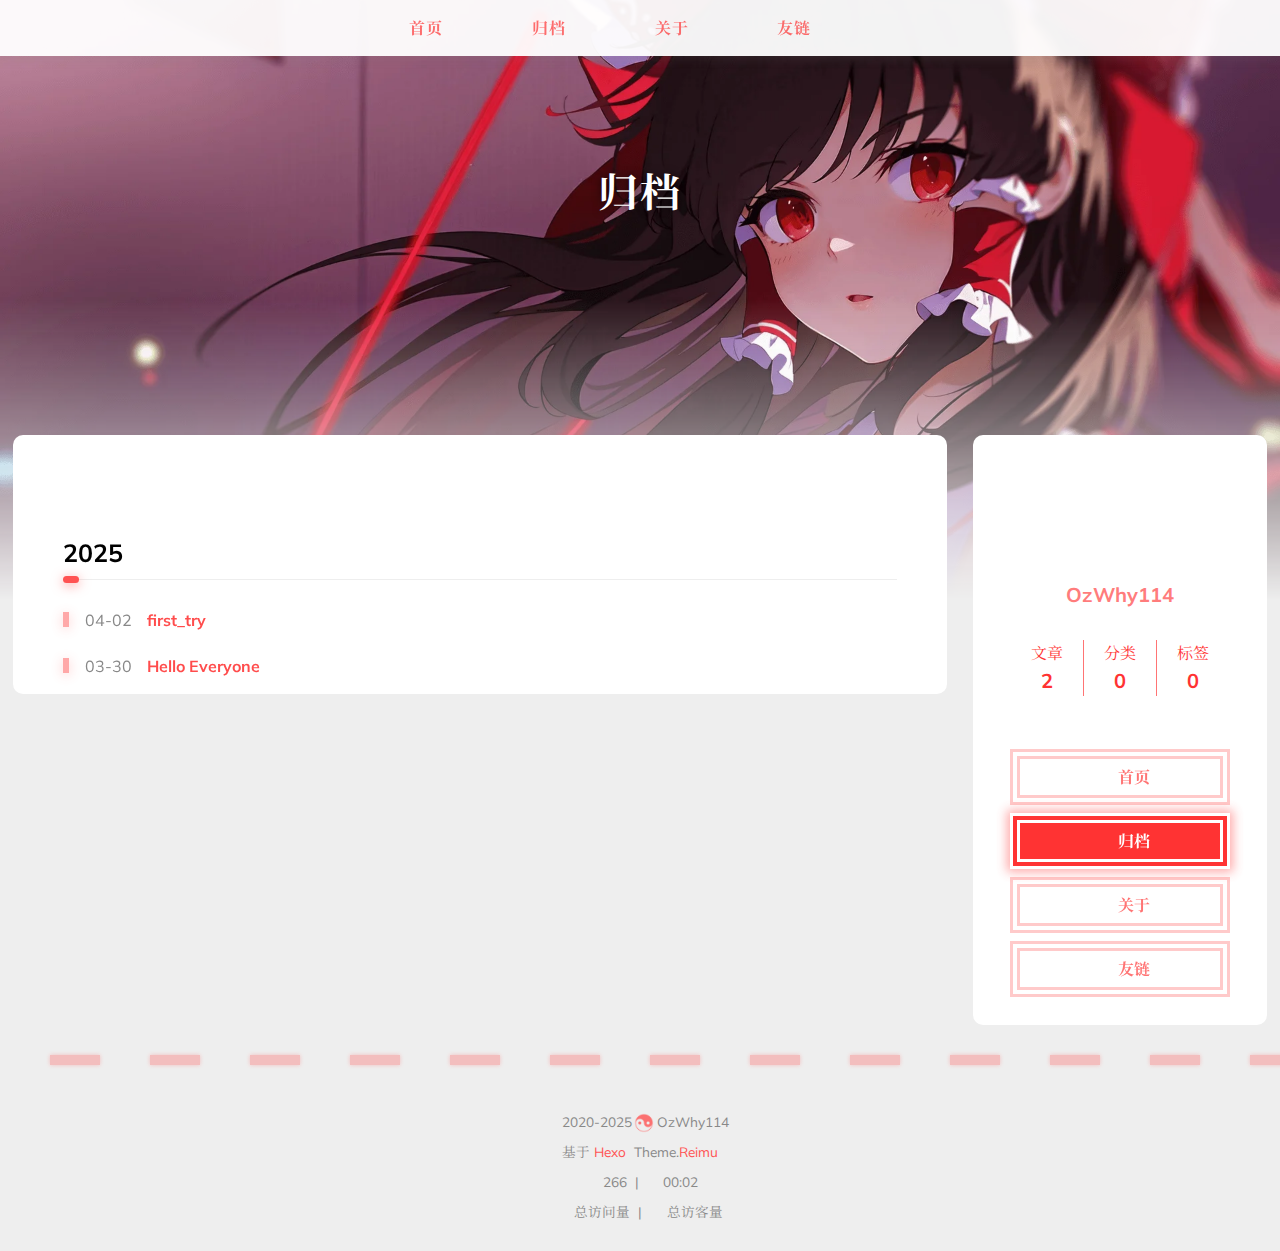
==== commit 616b8b56: "Site updated: 2025-04-02 20:48:41" ====
--- a/archives/index.html
+++ b/archives/index.html
@@ -125,29 +125,29 @@
     
       
         <span class="main-nav-link-wrap">
-          <div class="main-nav-icon icon rotate">
-            &#xe62b;
+          <div class="main-nav-icon icon ">
+            &#xf0c1;
           </div>
           <a class="main-nav-link" href="/">首页</a>
         </span>
       
         <span class="main-nav-link-wrap">
-          <div class="main-nav-icon icon rotate">
-            &#xe62b;
+          <div class="main-nav-icon icon ">
+            &#xf0c1;
           </div>
           <a class="main-nav-link" href="/archives">归档</a>
         </span>
       
         <span class="main-nav-link-wrap">
-          <div class="main-nav-icon icon rotate">
-            &#xe62b;
+          <div class="main-nav-icon icon ">
+            &#xf0c1;
           </div>
           <a class="main-nav-link" href="/about">关于</a>
         </span>
       
         <span class="main-nav-link-wrap">
-          <div class="main-nav-icon icon rotate">
-            &#xe62b;
+          <div class="main-nav-icon icon ">
+            &#xf0c1;
           </div>
           <a class="main-nav-link" href="/friend">友链</a>
         </span>
@@ -211,7 +211,7 @@
 <div class="sidebar-state">
   <div class="sidebar-state-article">
     <div>文章</div>
-    <div class="sidebar-state-number">1</div>
+    <div class="sidebar-state-number">2</div>
   </div>
   <div class="sidebar-state-category">
     <div>分类</div>
@@ -230,32 +230,32 @@
     
       <div class="sidebar-menu-link-wrap">
         <a class="sidebar-menu-link-dummy" href="/" aria-label="首页"></a>
-        <div class="sidebar-menu-icon icon rotate">
-          &#xe62b;
+        <div class="sidebar-menu-icon icon ">
+          &#xf0c1;
         </div>
         <div class="sidebar-menu-link">首页</div>
       </div>
     
       <div class="sidebar-menu-link-wrap">
         <a class="sidebar-menu-link-dummy" href="/archives" aria-label="归档"></a>
-        <div class="sidebar-menu-icon icon rotate">
-          &#xe62b;
+        <div class="sidebar-menu-icon icon ">
+          &#xf0c1;
         </div>
         <div class="sidebar-menu-link">归档</div>
       </div>
     
       <div class="sidebar-menu-link-wrap">
         <a class="sidebar-menu-link-dummy" href="/about" aria-label="关于"></a>
-        <div class="sidebar-menu-icon icon rotate">
-          &#xe62b;
+        <div class="sidebar-menu-icon icon ">
+          &#xf0c1;
         </div>
         <div class="sidebar-menu-link">关于</div>
       </div>
     
       <div class="sidebar-menu-link-wrap">
         <a class="sidebar-menu-link-dummy" href="/friend" aria-label="友链"></a>
-        <div class="sidebar-menu-icon icon rotate">
-          &#xe62b;
+        <div class="sidebar-menu-icon icon ">
+          &#xf0c1;
         </div>
         <div class="sidebar-menu-link">友链</div>
       </div>
@@ -301,11 +301,25 @@
             <li class="archive-article">
   <div class="archive-article-date-wrap">
     <span>
+      <time class="dt-published" datetime="2025-04-02T11:42:46.000Z" itemprop="datePublished">04-02</time>
+    </span>
+  </div>
+  
+    <a class="archive-article-title" href="/2025/04/02/first-try/">first_try</a>
+  
+</li>
+
+            
+      
+      
+            <li class="archive-article">
+  <div class="archive-article-date-wrap">
+    <span>
       <time class="dt-published" datetime="2025-03-30T09:02:22.899Z" itemprop="datePublished">03-30</time>
     </span>
   </div>
   
-    <a class="archive-article-title" href="/2025/03/30/hello-world/">Hello World</a>
+    <a class="archive-article-title" href="/2025/03/30/hello-world/">Hello Everyone</a>
   
 </li>
 
@@ -344,10 +358,10 @@
     
       <div>
         <span class="icon-brush"></span>
-        75
+        266
         &nbsp;|&nbsp;
         <span class="icon-coffee"></span>
-        00:01
+        00:02
       </div>
     
     
@@ -383,7 +397,7 @@
 <div class="sidebar-state">
   <div class="sidebar-state-article">
     <div>文章</div>
-    <div class="sidebar-state-number">1</div>
+    <div class="sidebar-state-number">2</div>
   </div>
   <div class="sidebar-state-category">
     <div>分类</div>
@@ -402,32 +416,32 @@
     
       <div class="sidebar-menu-link-wrap">
         <a class="sidebar-menu-link-dummy" href="/" aria-label="首页"></a>
-        <div class="sidebar-menu-icon icon rotate">
-          &#xe62b;
+        <div class="sidebar-menu-icon icon ">
+          &#xf0c1;
         </div>
         <div class="sidebar-menu-link">首页</div>
       </div>
     
       <div class="sidebar-menu-link-wrap">
         <a class="sidebar-menu-link-dummy" href="/archives" aria-label="归档"></a>
-        <div class="sidebar-menu-icon icon rotate">
-          &#xe62b;
+        <div class="sidebar-menu-icon icon ">
+          &#xf0c1;
         </div>
         <div class="sidebar-menu-link">归档</div>
       </div>
     
       <div class="sidebar-menu-link-wrap">
         <a class="sidebar-menu-link-dummy" href="/about" aria-label="关于"></a>
-        <div class="sidebar-menu-icon icon rotate">
-          &#xe62b;
+        <div class="sidebar-menu-icon icon ">
+          &#xf0c1;
         </div>
         <div class="sidebar-menu-link">关于</div>
       </div>
     
       <div class="sidebar-menu-link-wrap">
         <a class="sidebar-menu-link-dummy" href="/friend" aria-label="友链"></a>
-        <div class="sidebar-menu-icon icon rotate">
-          &#xe62b;
+        <div class="sidebar-menu-icon icon ">
+          &#xf0c1;
         </div>
         <div class="sidebar-menu-link">友链</div>
       </div>
